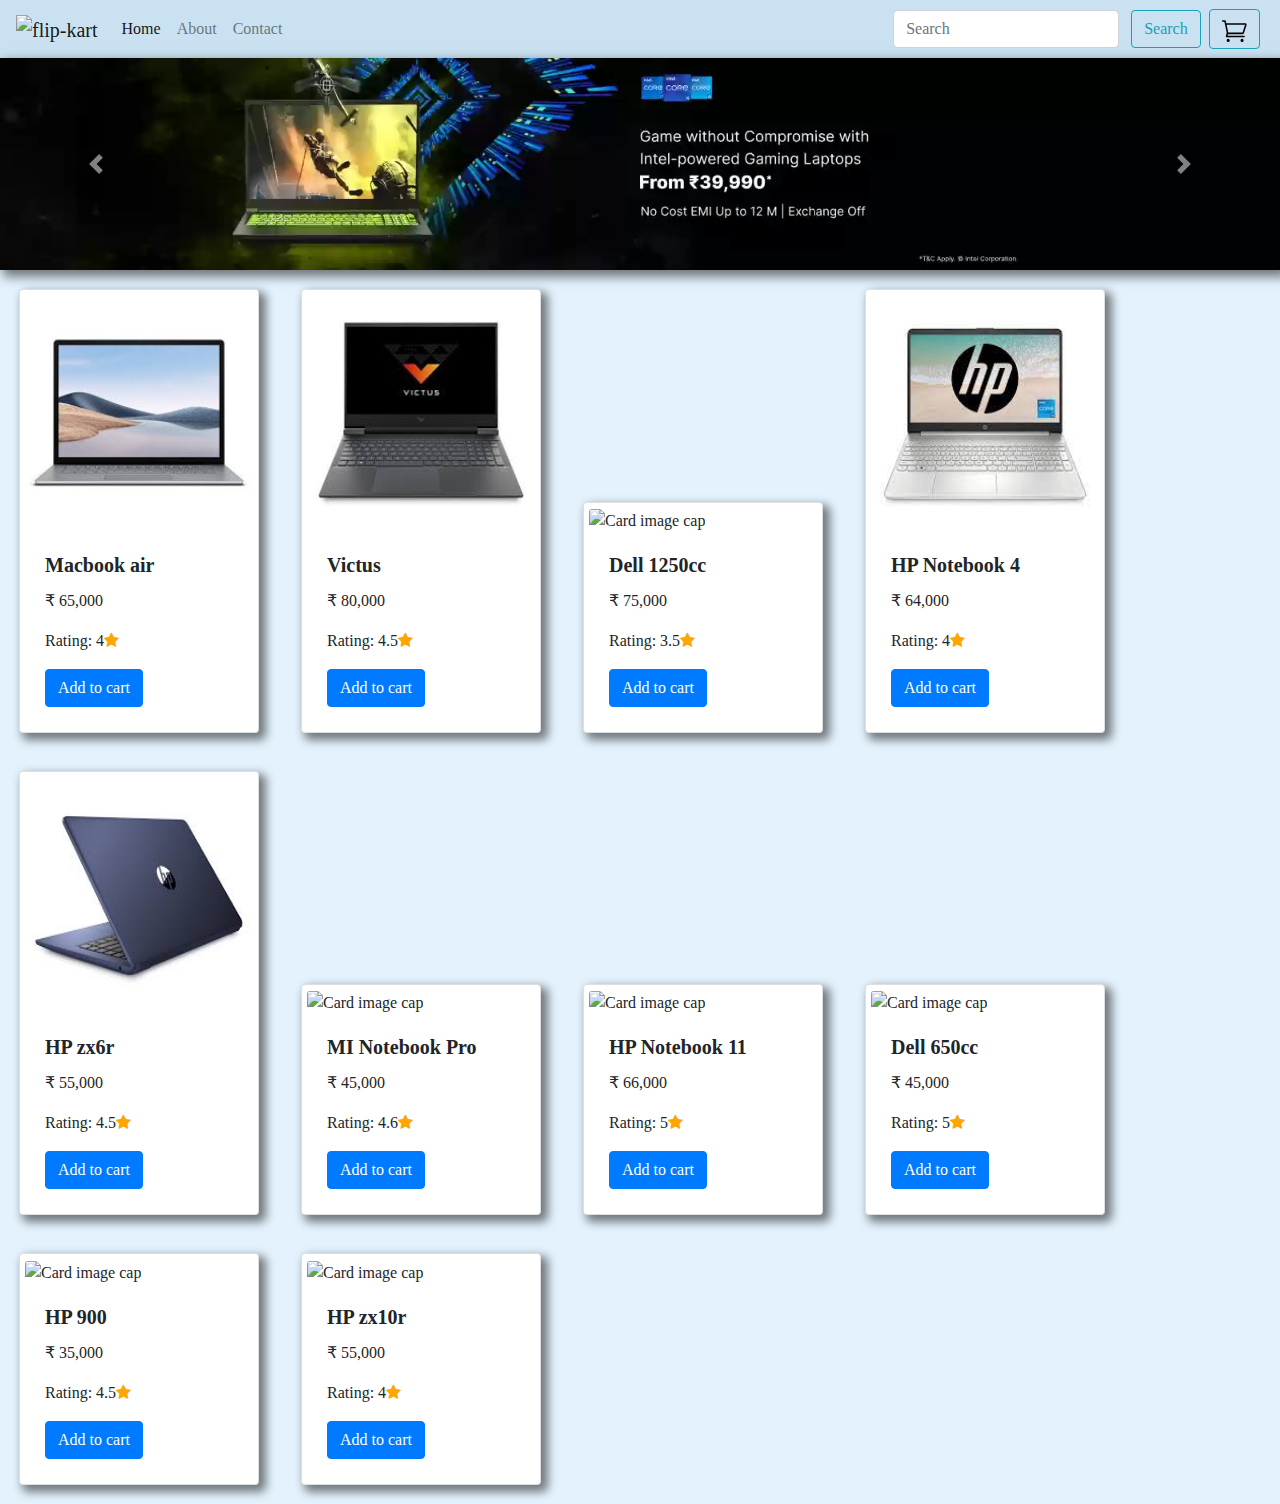
==== index.html @ 2c733925 "rating and price added" ====
<!doctype html>
<html lang="en">
  <head>
    <!-- Required meta tags -->
    <meta charset="utf-8">
    <meta name="viewport" content="width=device-width, initial-scale=1, shrink-to-fit=no">

    <!-- Bootstrap CSS -->
    <link rel="stylesheet" href="https://cdn.jsdelivr.net/npm/bootstrap@4.4.1/dist/css/bootstrap.min.css" integrity="sha384-Vkoo8x4CGsO3+Hhxv8T/Q5PaXtkKtu6ug5TOeNV6gBiFeWPGFN9MuhOf23Q9Ifjh" crossorigin="anonymous">

    <title>LaptopHarbor</title>
    <link rel="stylesheet" href="style.css">
    <link rel="stylesheet" href="https://cdnjs.cloudflare.com/ajax/libs/font-awesome/4.7.0/css/font-awesome.min.css">

  </head>
  <body>
    <nav class="navbar navbar-expand-lg navbar-light" style="background-color: #c9e1f1;">
        <a class="navbar-brand" href="#"><img src="images/Asset 2 (1).svg" alt="flip-kart"></a>
        <button class="navbar-toggler" type="button" data-toggle="collapse" data-target="#navbarSupportedContent" aria-controls="navbarSupportedContent" aria-expanded="false" aria-label="Toggle navigation">
          <span class="navbar-toggler-icon"></span>
        </button>
      
        <div class="collapse navbar-collapse" id="navbarSupportedContent">
          <ul class="navbar-nav mr-auto">
            <li class="nav-item active">
              <a class="nav-link" href="#">Home <span class="sr-only">(current)</span></a>
            </li>
            <li class="nav-item">
              <a class="nav-link" href="#">About</a>
            </li>
            <li class="nav-item">
                <a class="nav-link" href="#">Contact</a>
            </li>
          </ul>
          
        </div>
        <div class="form-inline my-2 my-lg-0">
          <input class="form-control mr-sm-2" type="search" placeholder="Search" aria-label="Search" id="inputbar">
          <button class="btn btn-outline-info my-2 mx-1 my-sm-0" type="submit" onclick="handleSearch()" id="search">Search</button>
          <button class="btn btn-outline-info my-2 mx-1 my-sm-0" id="cart" onclick="window.location.href = '';"><img src="images/cart.svg" alt="cart" height="25px"></button>
        </div> 
      </nav>

      
        <div id="carouselExampleControls" class="carousel slide" data-ride="carousel">
          <div class="carousel-inner">
            <div class="carousel-item active">
              <img class="d-block w-100" src="images/caro2.webp" alt="First slide">
            </div>
            <div class="carousel-item">
              <img class="d-block w-100" src="images/caro1.webp" alt="Second slide">
            </div>
            <div class="carousel-item">
              <img class="d-block w-100" src="images/caro3.webp" alt="Second slide">
            </div>
            <div class="carousel-item">
              <img class="d-block w-100" src="images/caro4.webp" alt="Second slide">
            </div>
          </div>
          <a class="carousel-control-prev" href="#carouselExampleControls" role="button" data-slide="prev">
            <span class="carousel-control-prev-icon" aria-hidden="true"></span>
            <span class="sr-only">Previous</span>
          </a>
          <a class="carousel-control-next" href="#carouselExampleControls" role="button" data-slide="next">
            <span class="carousel-control-next-icon" aria-hidden="true"></span>
            <span class="sr-only">Next</span>
          </a>
        </div>

        <!-- <div class="cart-modal-overlay">
          <div class="cart-modal">
            <i id="close-btn" class="fas fa-times">close</i>
              <h1 class="cart-is-empty">Cart is empty</h1>
            
              <div class="product-rows">
              </div>
              <div class="total">
                <h1 class="cart-total">TOTAL</h1>
                  <span class="total-price">$0</span>
                    <button class="purchase-btn">PURCHASE</button>
              </div>
            </div>
      </div> -->
      <div class="products">

        <!-- <div class="card" style="width: 15rem;">
          <img class="card-img-top" src="images/lap1.jpeg" alt="Card image cap">
          <div class="card-body">
            <h5 class="card-title">Card title</h5>
            <p class="card-text">Some quick example text to build on the card title.</p>
            <a href="#" class="btn btn-primary">Go somewhere</a>
          </div> -->
        </div>

      </div>

    <!-- Optional JavaScript -->
    <script src="script.js"></script>
    <!-- jQuery first, then Popper.js, then Bootstrap JS -->
    <script src="https://code.jquery.com/jquery-3.4.1.slim.min.js" integrity="sha384-J6qa4849blE2+poT4WnyKhv5vZF5SrPo0iEjwBvKU7imGFAV0wwj1yYfoRSJoZ+n" crossorigin="anonymous"></script>
    <script src="https://cdn.jsdelivr.net/npm/popper.js@1.16.0/dist/umd/popper.min.js" integrity="sha384-Q6E9RHvbIyZFJoft+2mJbHaEWldlvI9IOYy5n3zV9zzTtmI3UksdQRVvoxMfooAo" crossorigin="anonymous"></script>
    <script src="https://cdn.jsdelivr.net/npm/bootstrap@4.4.1/dist/js/bootstrap.min.js" integrity="sha384-wfSDF2E50Y2D1uUdj0O3uMBJnjuUD4Ih7YwaYd1iqfktj0Uod8GCExl3Og8ifwB6" crossorigin="anonymous"></script>
  </body>
</html>
---- style.css ----
@import url('https://fonts.googleapis.com/css2?family=Poppins:ital,wght@0,100;0,200;0,300;0,400;0,500;0,600;0,700;0,800;0,900;1,100;1,200;1,300;1,400;1,500;1,600;1,700;1,800;1,900&display=swap');
@import url('https://fonts.googleapis.com/css2?family=Playfair+Display:ital,wght@0,400..900;1,400..900&family=Poppins:ital,wght@0,100;0,200;0,300;0,400;0,500;0,600;0,700;0,800;0,900;1,100;1,200;1,300;1,400;1,500;1,600;1,700;1,800;1,900&display=swap');
.products{
    padding: auto;
    background-color: #e3f2fd;
}
.card{
    padding: 5px;
    margin: 19px;
    display: inline-block;
    box-shadow: 5px 5px 10px 2px rgba(0,0,0,.5);
}

/* #e3f2fd */
body{
   font-family: Playfair;
}

#carouselExampleControls{
    box-shadow: 5px 5px 10px 2px rgba(0,0,0,.5);
}

.checked {
    color: orange;
  }
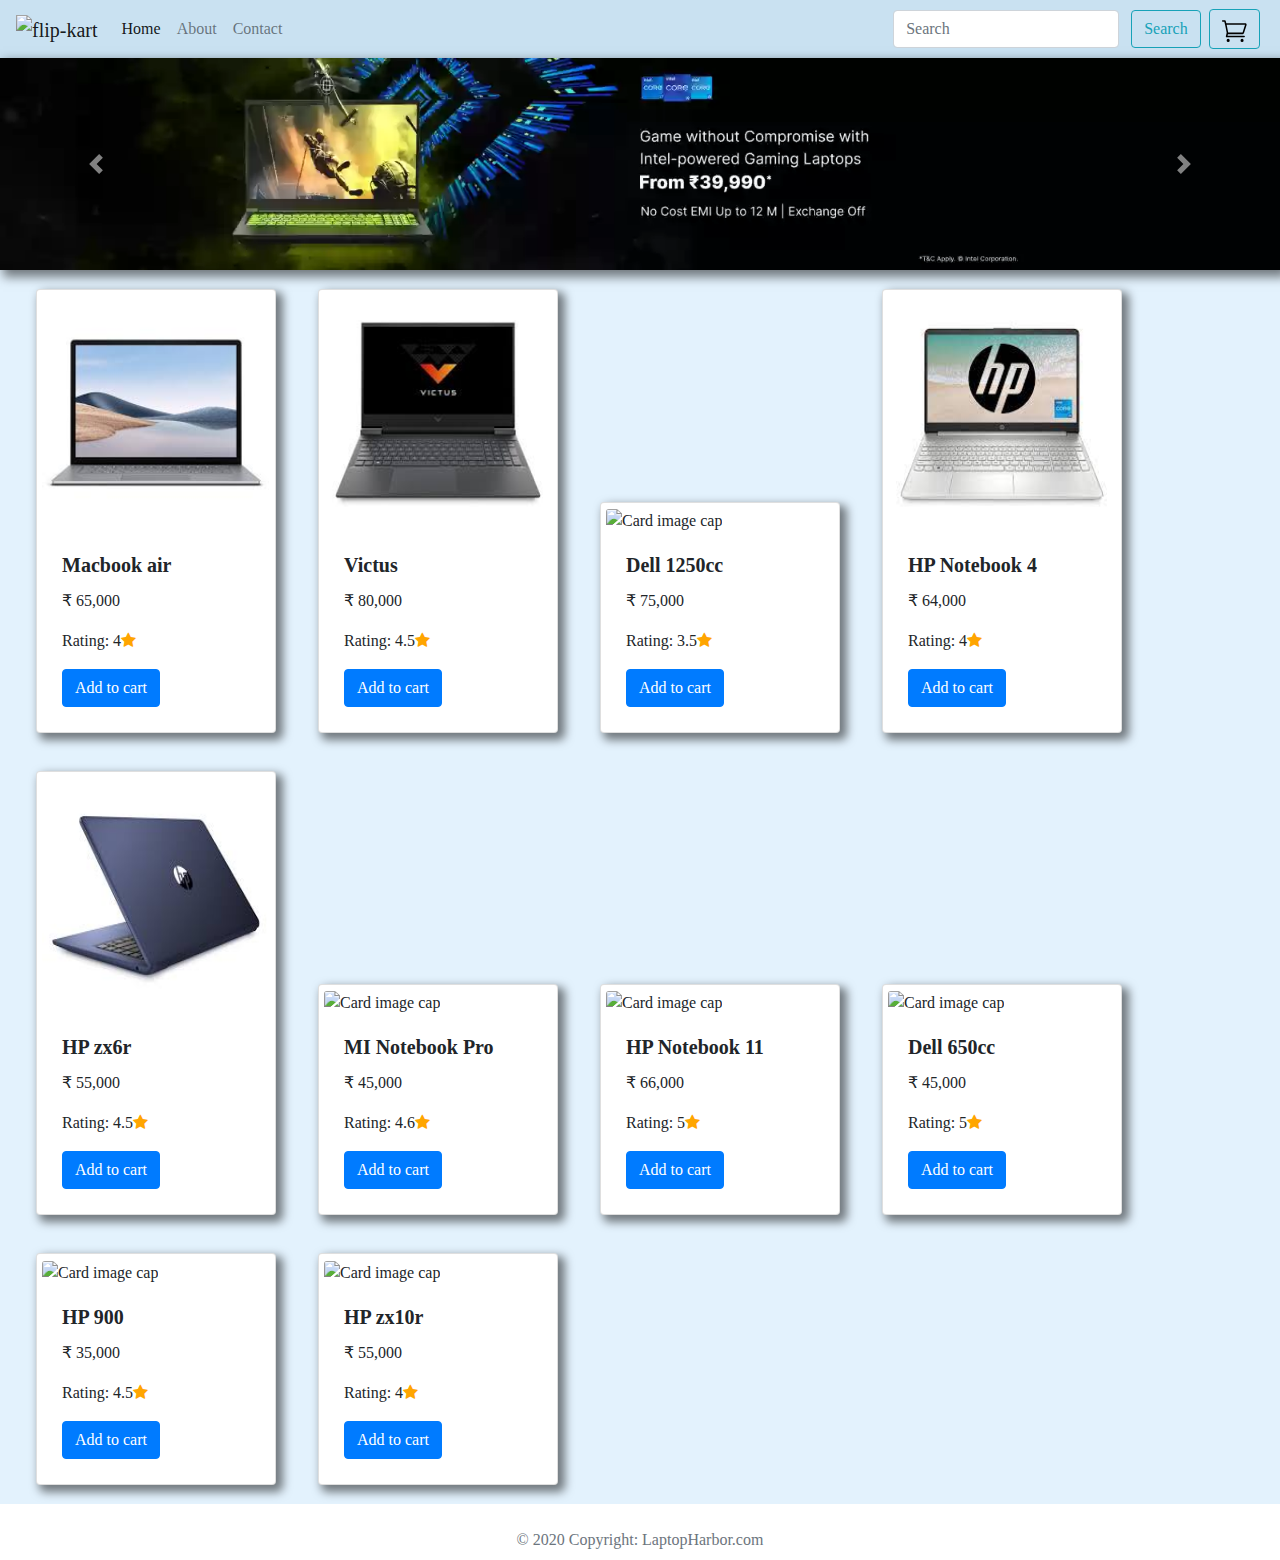
==== commit d9ab736d: "UI completed" ====
--- a/index.html
+++ b/index.html
@@ -6,9 +6,8 @@
     <meta name="viewport" content="width=device-width, initial-scale=1, shrink-to-fit=no">
 
     <!-- Bootstrap CSS -->
+    <title>LaptopHarbor</title>
     <link rel="stylesheet" href="https://cdn.jsdelivr.net/npm/bootstrap@4.4.1/dist/css/bootstrap.min.css" integrity="sha384-Vkoo8x4CGsO3+Hhxv8T/Q5PaXtkKtu6ug5TOeNV6gBiFeWPGFN9MuhOf23Q9Ifjh" crossorigin="anonymous">
-
-    <title>LaptopHarbor</title>
     <link rel="stylesheet" href="style.css">
     <link rel="stylesheet" href="https://cdnjs.cloudflare.com/ajax/libs/font-awesome/4.7.0/css/font-awesome.min.css">
 
@@ -37,7 +36,7 @@
         <div class="form-inline my-2 my-lg-0">
           <input class="form-control mr-sm-2" type="search" placeholder="Search" aria-label="Search" id="inputbar">
           <button class="btn btn-outline-info my-2 mx-1 my-sm-0" type="submit" onclick="handleSearch()" id="search">Search</button>
-          <button class="btn btn-outline-info my-2 mx-1 my-sm-0" id="cart" onclick="window.location.href = '';"><img src="images/cart.svg" alt="cart" height="25px"></button>
+          <button class="btn btn-outline-info my-2 mx-1 my-sm-0" id="cart" onclick="window.location.href = 'cart.html';"><img src="images/cart.svg" alt="cart" height="25px"></button>
         </div> 
       </nav>
 
@@ -95,10 +94,17 @@
       </div>
 
     <!-- Optional JavaScript -->
-    <script src="script.js"></script>
+   
     <!-- jQuery first, then Popper.js, then Bootstrap JS -->
+    <footer class="my-2 pt-3 text-muted text-center text-small">
+      <p class="mb-1">© 2020 Copyright: LaptopHarbor.com</p>
+  </footer>
+
     <script src="https://code.jquery.com/jquery-3.4.1.slim.min.js" integrity="sha384-J6qa4849blE2+poT4WnyKhv5vZF5SrPo0iEjwBvKU7imGFAV0wwj1yYfoRSJoZ+n" crossorigin="anonymous"></script>
     <script src="https://cdn.jsdelivr.net/npm/popper.js@1.16.0/dist/umd/popper.min.js" integrity="sha384-Q6E9RHvbIyZFJoft+2mJbHaEWldlvI9IOYy5n3zV9zzTtmI3UksdQRVvoxMfooAo" crossorigin="anonymous"></script>
     <script src="https://cdn.jsdelivr.net/npm/bootstrap@4.4.1/dist/js/bootstrap.min.js" integrity="sha384-wfSDF2E50Y2D1uUdj0O3uMBJnjuUD4Ih7YwaYd1iqfktj0Uod8GCExl3Og8ifwB6" crossorigin="anonymous"></script>
+    <script src="script.js"></script>
+    <script src="cart.js"></script>
   </body>
+
 </html>--- a/style.css
+++ b/style.css
@@ -1,8 +1,9 @@
 @import url('https://fonts.googleapis.com/css2?family=Poppins:ital,wght@0,100;0,200;0,300;0,400;0,500;0,600;0,700;0,800;0,900;1,100;1,200;1,300;1,400;1,500;1,600;1,700;1,800;1,900&display=swap');
 @import url('https://fonts.googleapis.com/css2?family=Playfair+Display:ital,wght@0,400..900;1,400..900&family=Poppins:ital,wght@0,100;0,200;0,300;0,400;0,500;0,600;0,700;0,800;0,900;1,100;1,200;1,300;1,400;1,500;1,600;1,700;1,800;1,900&display=swap');
 .products{
-    padding: auto;
+    /* padding: auto; */
     background-color: #e3f2fd;
+    padding-left: 17px;
 }
 .card{
     padding: 5px;
@@ -22,4 +23,8 @@
 
 .checked {
     color: orange;
-  }+  }
+
+.container{
+    padding-top: 30px;
+}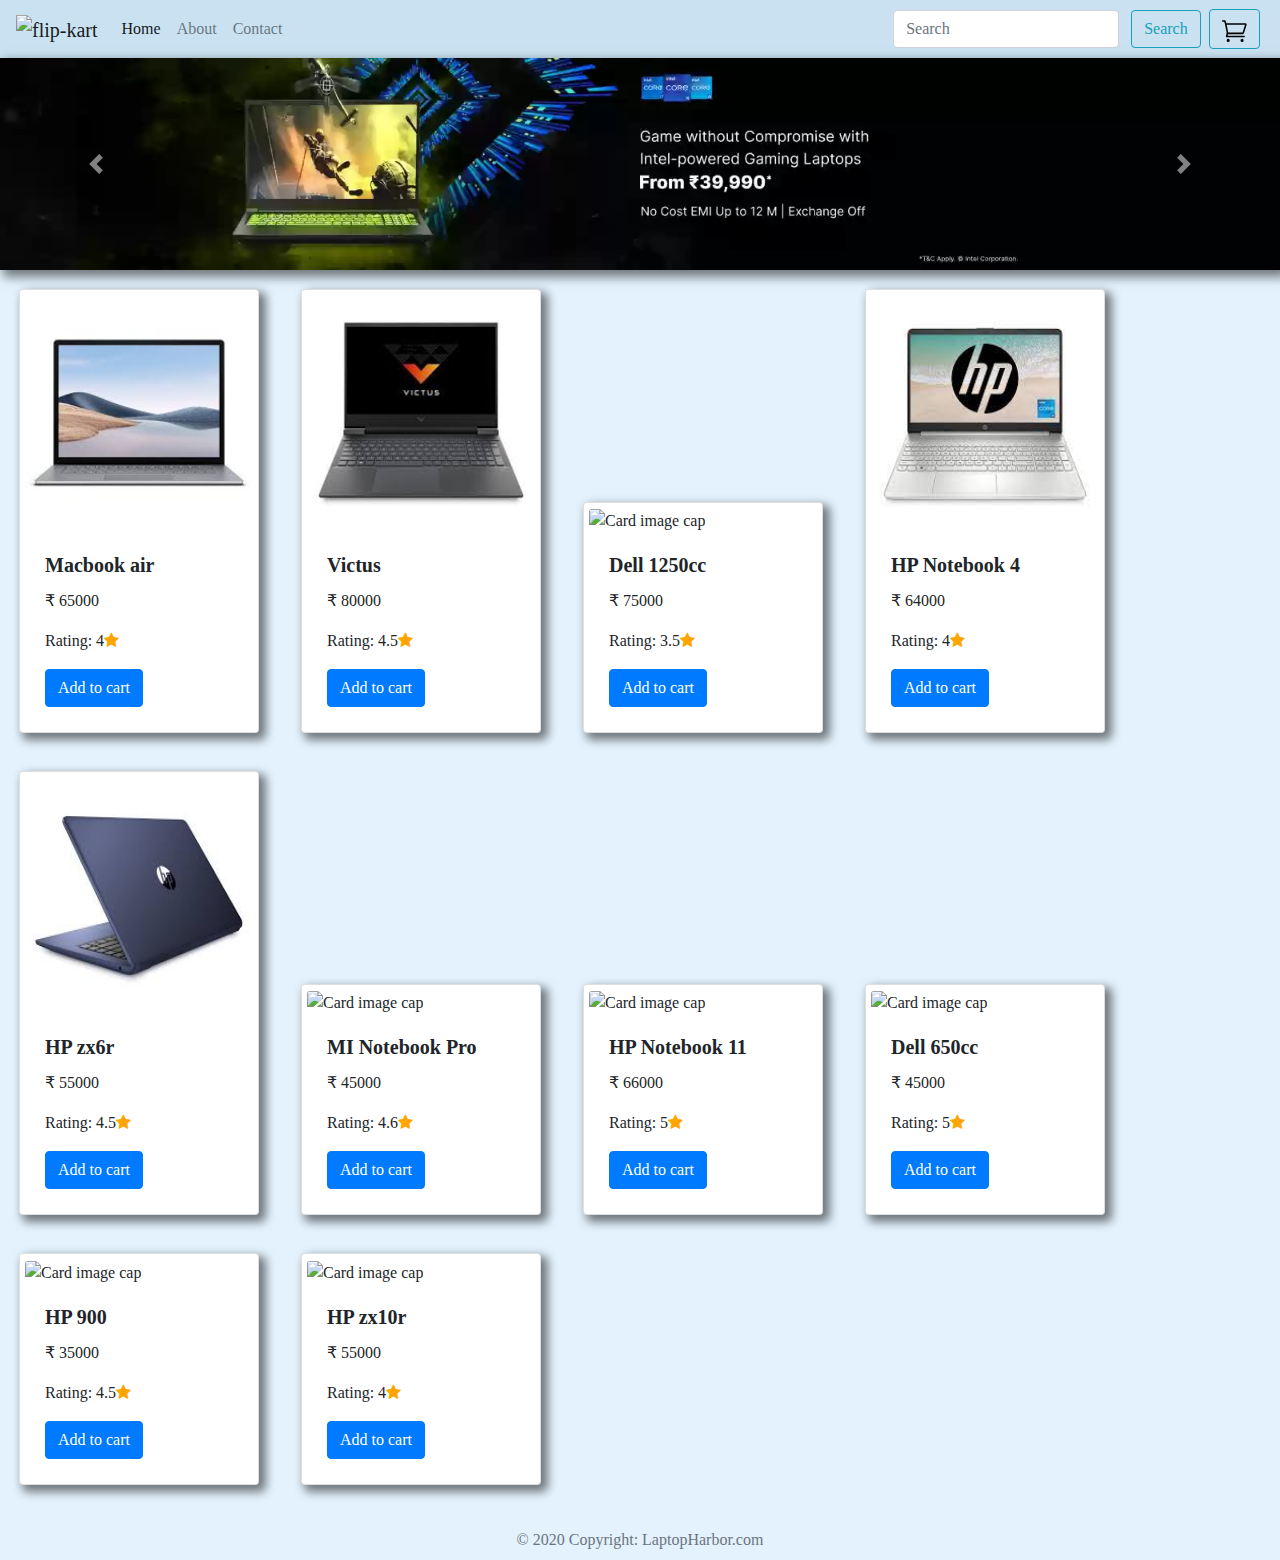
==== commit 319c6daf: "completed cart functions" ====
--- a/index.html
+++ b/index.html
@@ -89,7 +89,7 @@
             <p class="card-text">Some quick example text to build on the card title.</p>
             <a href="#" class="btn btn-primary">Go somewhere</a>
           </div> -->
-        </div>
+        <!-- </div> -->
 
       </div>
 
--- a/style.css
+++ b/style.css
@@ -2,8 +2,12 @@
 @import url('https://fonts.googleapis.com/css2?family=Playfair+Display:ital,wght@0,400..900;1,400..900&family=Poppins:ital,wght@0,100;0,200;0,300;0,400;0,500;0,600;0,700;0,800;0,900;1,100;1,200;1,300;1,400;1,500;1,600;1,700;1,800;1,900&display=swap');
 .products{
     /* padding: auto; */
-    background-color: #e3f2fd;
-    padding-left: 17px;
+   display: ruby;
+    /* padding-left: 17px; */
+    /* padding: auto; */
+    /* display: flex;
+    justify-content: center; */
+    
 }
 .card{
     padding: 5px;
@@ -27,4 +31,8 @@
 
 .container{
     padding-top: 30px;
+}
+
+body{
+    background-color: #e3f2fd;
 }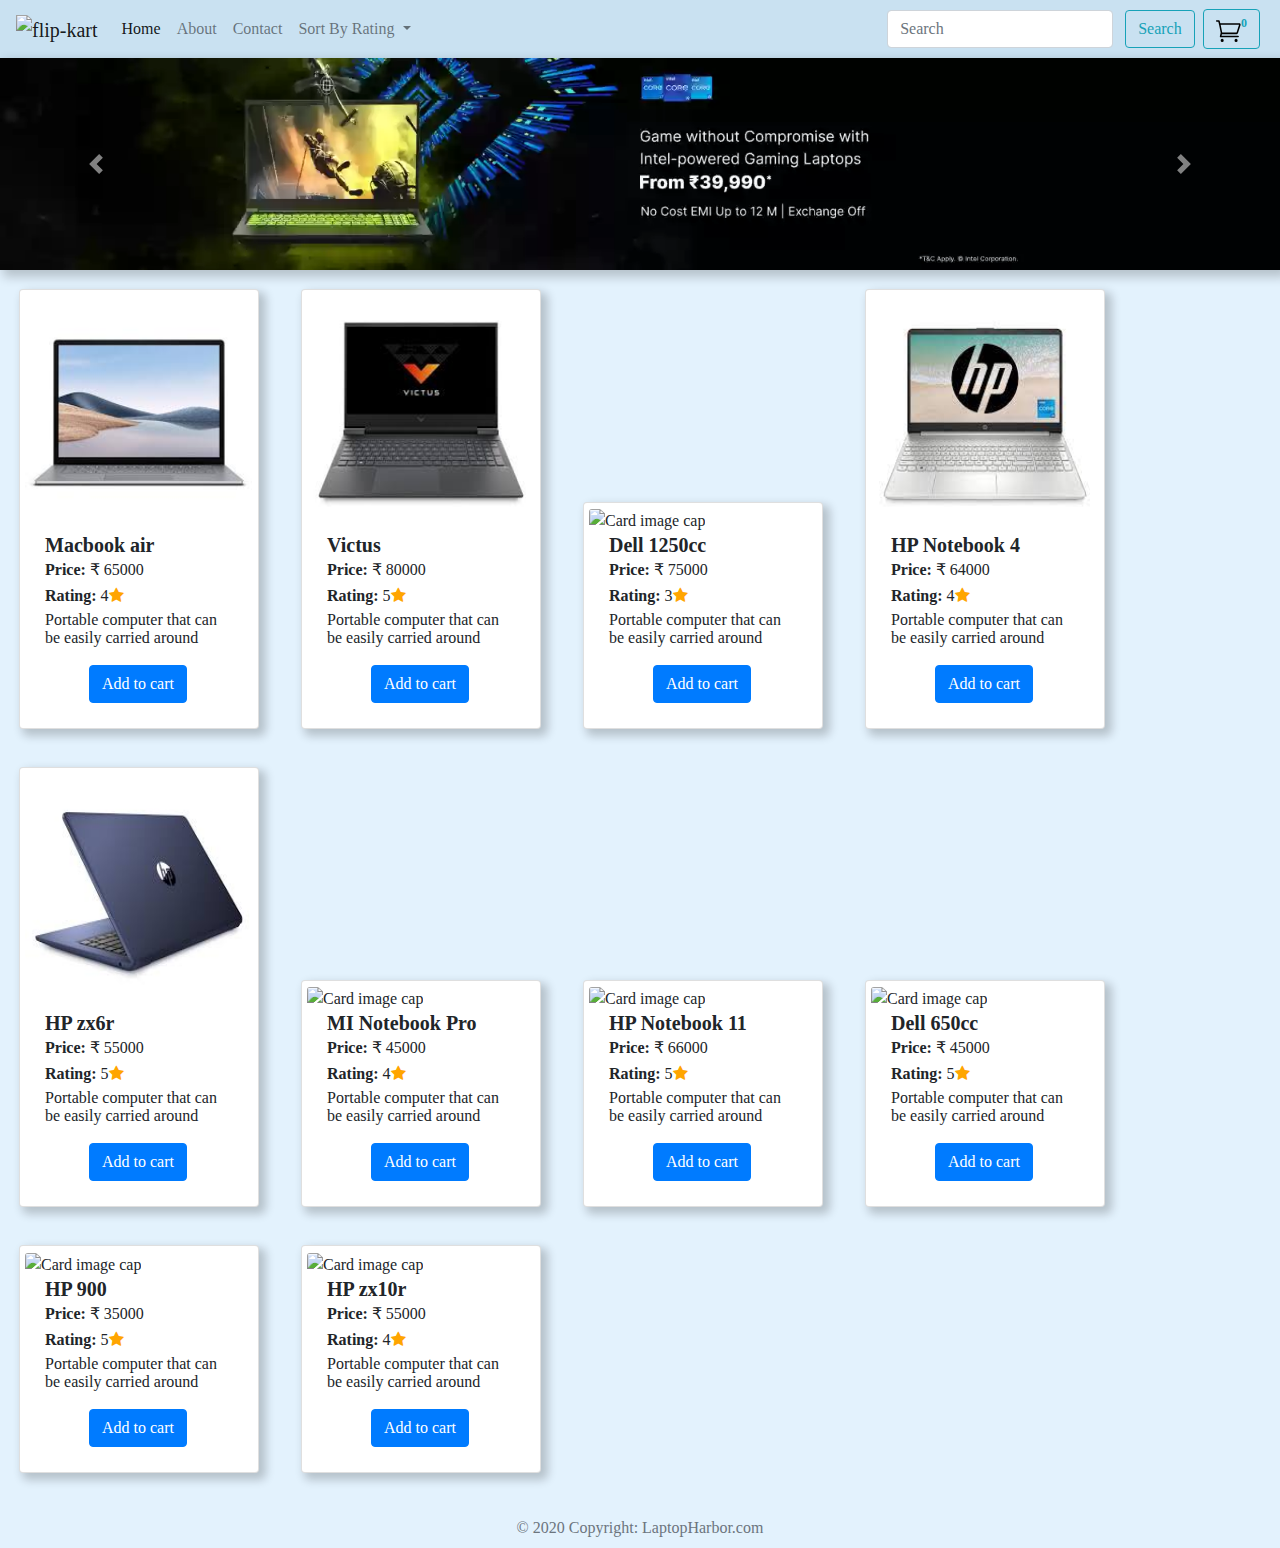
==== commit 075d0276: "completed changes" ====
--- a/index.html
+++ b/index.html
@@ -22,7 +22,7 @@
         <div class="collapse navbar-collapse" id="navbarSupportedContent">
           <ul class="navbar-nav mr-auto">
             <li class="nav-item active">
-              <a class="nav-link" href="#">Home <span class="sr-only">(current)</span></a>
+              <a class="nav-link" href="index.html">Home <span class="sr-only">(current)</span></a>
             </li>
             <li class="nav-item">
               <a class="nav-link" href="#">About</a>
@@ -30,13 +30,27 @@
             <li class="nav-item">
                 <a class="nav-link" href="#">Contact</a>
             </li>
+            <li class="nav-item dropdown">
+              <a class="nav-link dropdown-toggle" href="#" id="navbarDropdown" role="button" data-toggle="dropdown" aria-haspopup="true" aria-expanded="false">
+                Sort By Rating
+              </a>
+              <div class="dropdown-menu" aria-labelledby="navbarDropdown">
+                <a class="dropdown-item" href="#" onclick="sorting(5)">5</a>
+                <a class="dropdown-item" href="#" onclick="sorting(4)">4</a>
+                <a class="dropdown-item" href="#" onclick="sorting(3)">3</a>
+                <a class="dropdown-item" href="#" onclick="sorting(2)">2</a>
+                <a class="dropdown-item" href="#" onclick="sorting(1)">1</a>
+              </div>
+            </li>
+
           </ul>
+
           
         </div>
         <div class="form-inline my-2 my-lg-0">
           <input class="form-control mr-sm-2" type="search" placeholder="Search" aria-label="Search" id="inputbar">
           <button class="btn btn-outline-info my-2 mx-1 my-sm-0" type="submit" onclick="handleSearch()" id="search">Search</button>
-          <button class="btn btn-outline-info my-2 mx-1 my-sm-0" id="cart" onclick="window.location.href = 'cart.html';"><img src="images/cart.svg" alt="cart" height="25px"></button>
+          <button class="btn btn-outline-info my-2 mx-1 my-sm-0" id="cart" onclick="window.location.href = 'cart.html';"><img src="images/cart.svg" alt="cart" height="25px"><sup id="cart-count" style="font-weight: bolder;"></sup></button>
         </div> 
       </nav>
 
--- a/style.css
+++ b/style.css
@@ -13,7 +13,7 @@
     padding: 5px;
     margin: 19px;
     display: inline-block;
-    box-shadow: 5px 5px 10px 2px rgba(0,0,0,.5);
+    box-shadow: 5px 5px 10px 2px rgba(0,0,0,.2);
 }
 
 /* #e3f2fd */
@@ -22,7 +22,7 @@
 }
 
 #carouselExampleControls{
-    box-shadow: 5px 5px 10px 2px rgba(0,0,0,.5);
+    box-shadow: 5px 5px 10px 2px rgba(0,0,0,.2);
 }
 
 .checked {
@@ -35,4 +35,17 @@
 
 body{
     background-color: #e3f2fd;
-}+}
+
+.card-body{
+    line-height: 2px;
+}
+/* 
+footer{
+
+        position: fixed;
+        padding: 10px 10px 0px 10px;
+        bottom: 0;
+        width: 100%;
+        height: 50px;
+} */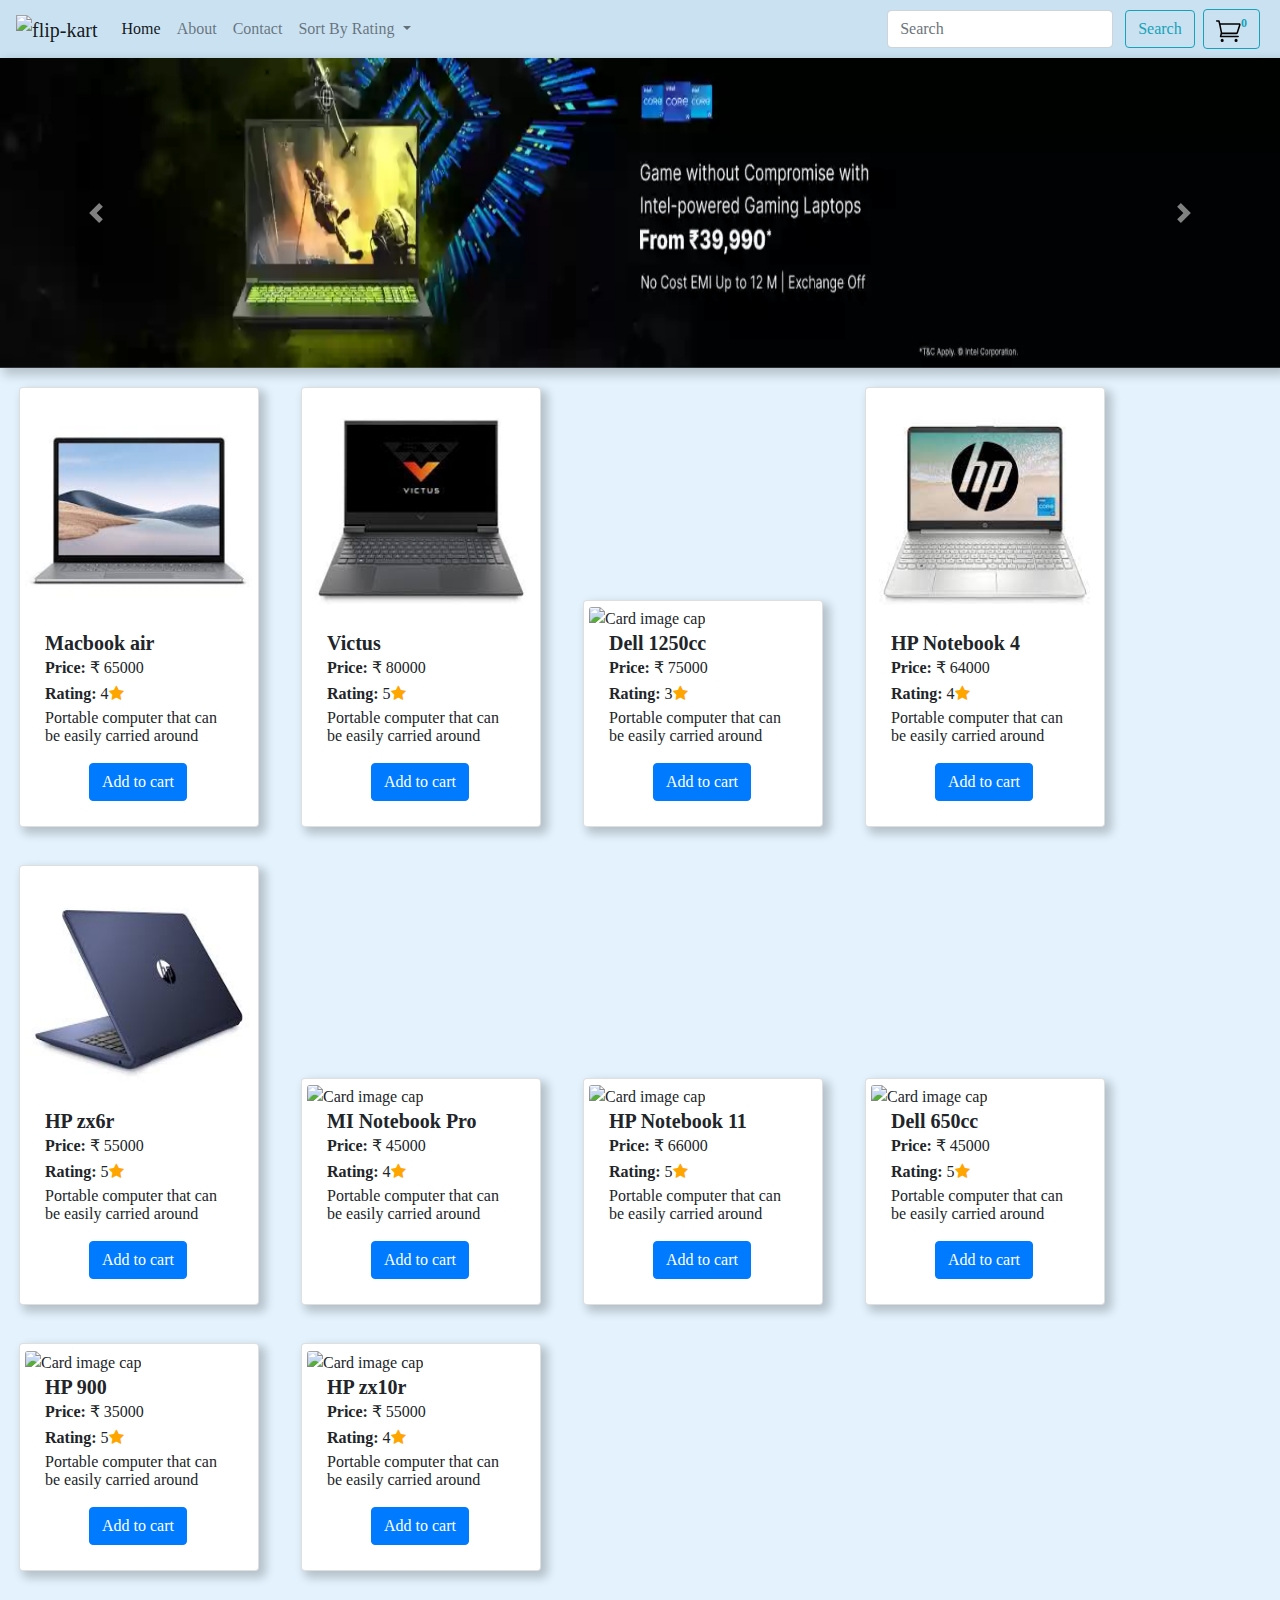
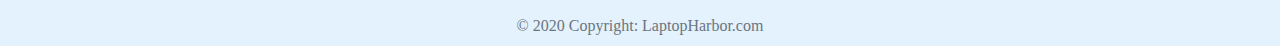
==== commit 4f87a679: "made changes" ====
--- a/index.html
+++ b/index.html
@@ -14,10 +14,8 @@
   </head>
   <body>
     <nav class="navbar navbar-expand-lg navbar-light" style="background-color: #c9e1f1;">
-        <a class="navbar-brand" href="#"><img src="images/Asset 2 (1).svg" alt="flip-kart"></a>
-        <button class="navbar-toggler" type="button" data-toggle="collapse" data-target="#navbarSupportedContent" aria-controls="navbarSupportedContent" aria-expanded="false" aria-label="Toggle navigation">
-          <span class="navbar-toggler-icon"></span>
-        </button>
+        <a class="navbar-brand" href="index.html"><img src="images/Asset 2 (1).svg" alt="flip-kart"></a>
+        
       
         <div class="collapse navbar-collapse" id="navbarSupportedContent">
           <ul class="navbar-nav mr-auto">
@@ -36,22 +34,23 @@
               </a>
               <div class="dropdown-menu" aria-labelledby="navbarDropdown">
                 <a class="dropdown-item" href="#" onclick="sorting(5)">5</a>
-                <a class="dropdown-item" href="#" onclick="sorting(4)">4</a>
-                <a class="dropdown-item" href="#" onclick="sorting(3)">3</a>
-                <a class="dropdown-item" href="#" onclick="sorting(2)">2</a>
-                <a class="dropdown-item" href="#" onclick="sorting(1)">1</a>
+                <a class="dropdown-item" href="#" onclick="sorting(4)"> 4 & Up</a>
+                <a class="dropdown-item" href="#" onclick="sorting(3)"> 3 & Up</a>
+                <a class="dropdown-item" href="#" onclick="sorting(2)"> 2 & Up</a>
+                <a class="dropdown-item" href="#" onclick="sorting(1)"> 1 & Up</a>
               </div>
             </li>
 
           </ul>
-
-          
-        </div>
-        <div class="form-inline my-2 my-lg-0">
-          <input class="form-control mr-sm-2" type="search" placeholder="Search" aria-label="Search" id="inputbar">
-          <button class="btn btn-outline-info my-2 mx-1 my-sm-0" type="submit" onclick="handleSearch()" id="search">Search</button>
-          <button class="btn btn-outline-info my-2 mx-1 my-sm-0" id="cart" onclick="window.location.href = 'cart.html';"><img src="images/cart.svg" alt="cart" height="25px"><sup id="cart-count" style="font-weight: bolder;"></sup></button>
-        </div> 
+      </div>
+      <div class="form-inline my-2 my-lg-0">
+        <input class="form-control mr-sm-2" type="search" placeholder="Search" aria-label="Search" id="inputbar">
+        <button class="btn btn-outline-info my-2 mx-1 my-sm-0" type="submit" onclick="handleSearch()" id="search">Search</button>
+        <button class="btn btn-outline-info my-2 mx-1 my-sm-0" id="cart" onclick="window.location.href = 'newcart.html';"><img src="images/cart.svg" alt="cart" height="25px"><sup id="cart-count" style="font-weight: bolder;"></sup></button>
+        <button class="navbar-toggler" type="button" data-toggle="collapse" data-target="#navbarSupportedContent" aria-controls="navbarSupportedContent" aria-expanded="false" aria-label="Toggle navigation">
+          <span class="navbar-toggler-icon"></span>
+        </button>
+      </div> 
       </nav>
 
       
@@ -80,30 +79,10 @@
           </a>
         </div>
 
-        <!-- <div class="cart-modal-overlay">
-          <div class="cart-modal">
-            <i id="close-btn" class="fas fa-times">close</i>
-              <h1 class="cart-is-empty">Cart is empty</h1>
-            
-              <div class="product-rows">
-              </div>
-              <div class="total">
-                <h1 class="cart-total">TOTAL</h1>
-                  <span class="total-price">$0</span>
-                    <button class="purchase-btn">PURCHASE</button>
-              </div>
-            </div>
-      </div> -->
+       
       <div class="products">
 
-        <!-- <div class="card" style="width: 15rem;">
-          <img class="card-img-top" src="images/lap1.jpeg" alt="Card image cap">
-          <div class="card-body">
-            <h5 class="card-title">Card title</h5>
-            <p class="card-text">Some quick example text to build on the card title.</p>
-            <a href="#" class="btn btn-primary">Go somewhere</a>
-          </div> -->
-        <!-- </div> -->
+       
 
       </div>
 
--- a/style.css
+++ b/style.css
@@ -1,12 +1,7 @@
 @import url('https://fonts.googleapis.com/css2?family=Poppins:ital,wght@0,100;0,200;0,300;0,400;0,500;0,600;0,700;0,800;0,900;1,100;1,200;1,300;1,400;1,500;1,600;1,700;1,800;1,900&display=swap');
 @import url('https://fonts.googleapis.com/css2?family=Playfair+Display:ital,wght@0,400..900;1,400..900&family=Poppins:ital,wght@0,100;0,200;0,300;0,400;0,500;0,600;0,700;0,800;0,900;1,100;1,200;1,300;1,400;1,500;1,600;1,700;1,800;1,900&display=swap');
 .products{
-    /* padding: auto; */
    display: ruby;
-    /* padding-left: 17px; */
-    /* padding: auto; */
-    /* display: flex;
-    justify-content: center; */
     
 }
 .card{
@@ -40,12 +35,8 @@
 .card-body{
     line-height: 2px;
 }
-/* 
-footer{
 
-        position: fixed;
-        padding: 10px 10px 0px 10px;
-        bottom: 0;
-        width: 100%;
-        height: 50px;
-} */+.d-block.w-100{
+    /* object-fit: cover; */
+    height: 310px;
+}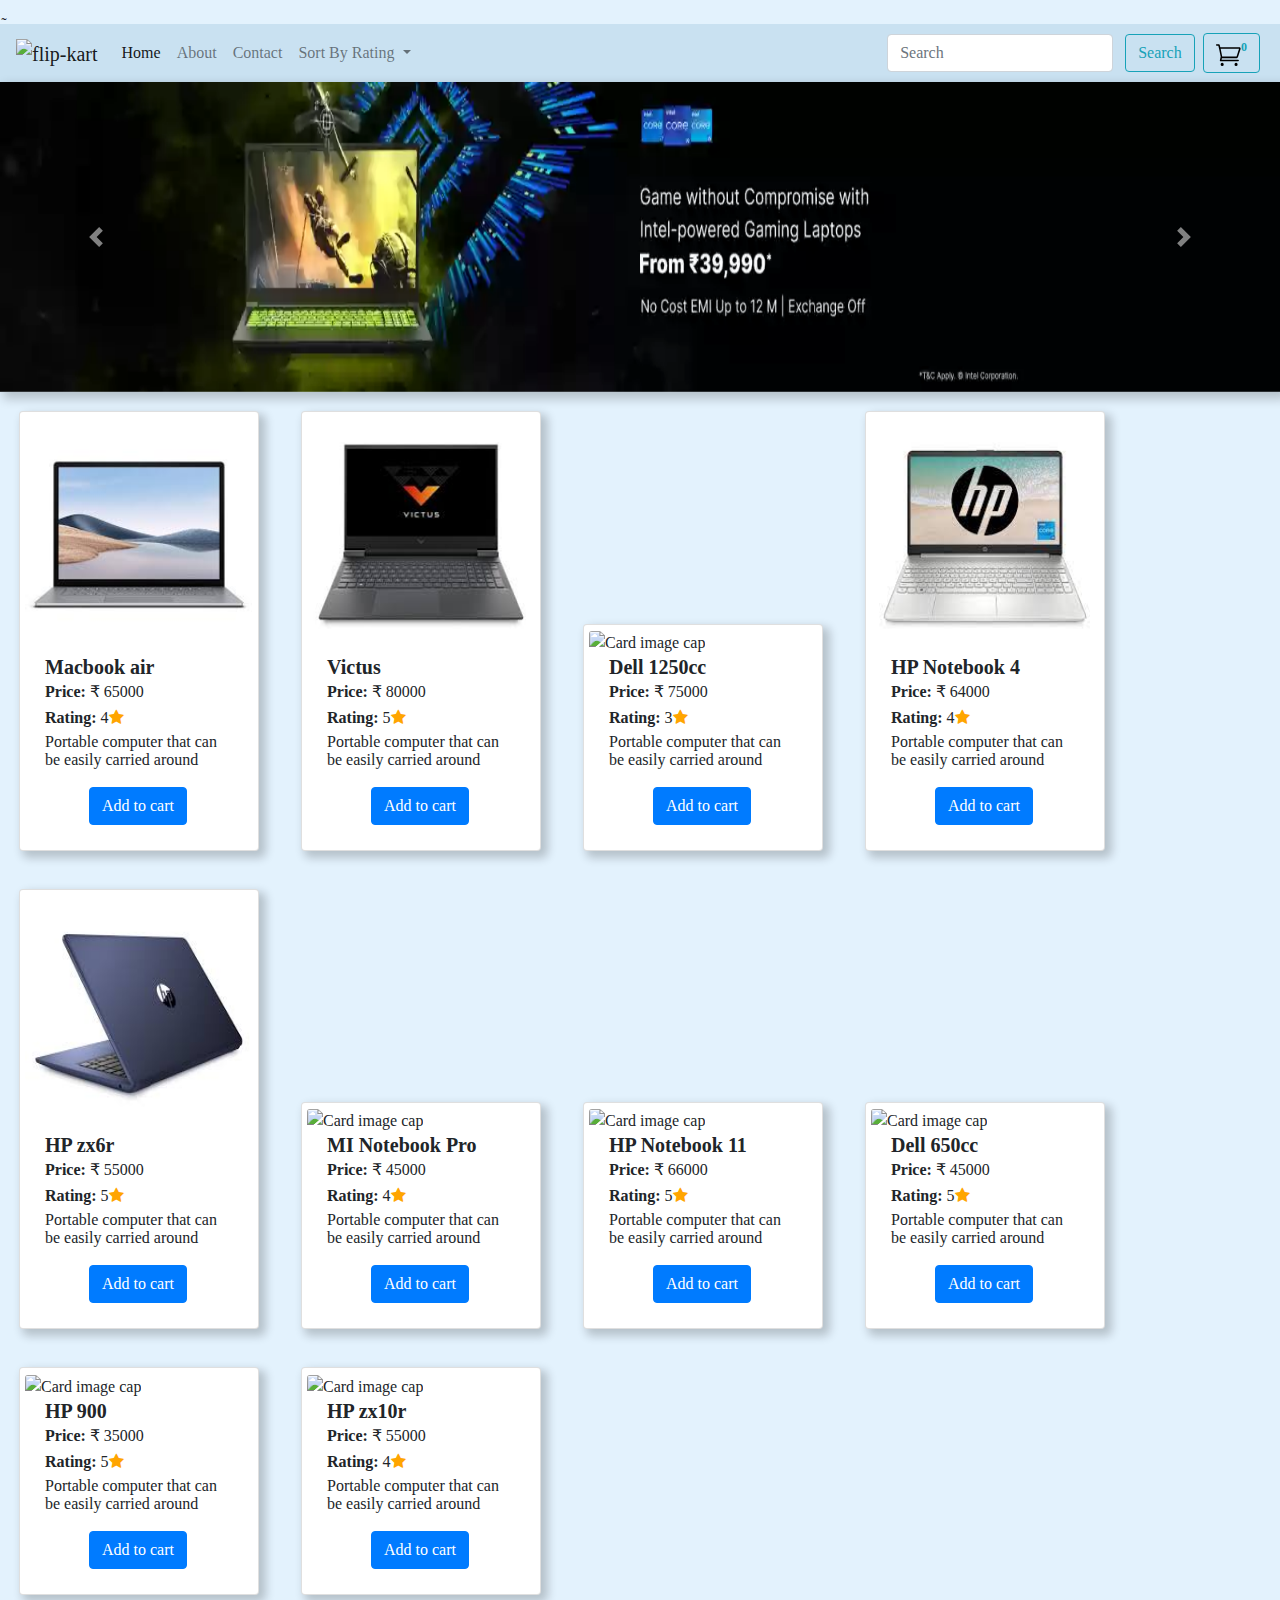
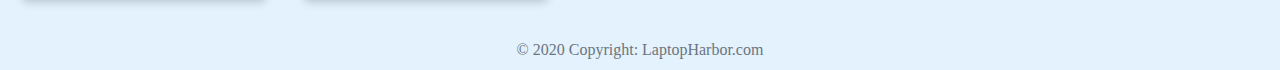
==== commit 181c568e: "Completed UI of Login Page" ====
--- a/index.html
+++ b/index.html
@@ -11,7 +11,7 @@
     <link rel="stylesheet" href="style.css">
     <link rel="stylesheet" href="https://cdnjs.cloudflare.com/ajax/libs/font-awesome/4.7.0/css/font-awesome.min.css">
 
-  </head>
+  </head> ̰
   <body>
     <nav class="navbar navbar-expand-lg navbar-light" style="background-color: #c9e1f1;">
         <a class="navbar-brand" href="index.html"><img src="images/Asset 2 (1).svg" alt="flip-kart"></a>
@@ -97,7 +97,7 @@
     <script src="https://cdn.jsdelivr.net/npm/popper.js@1.16.0/dist/umd/popper.min.js" integrity="sha384-Q6E9RHvbIyZFJoft+2mJbHaEWldlvI9IOYy5n3zV9zzTtmI3UksdQRVvoxMfooAo" crossorigin="anonymous"></script>
     <script src="https://cdn.jsdelivr.net/npm/bootstrap@4.4.1/dist/js/bootstrap.min.js" integrity="sha384-wfSDF2E50Y2D1uUdj0O3uMBJnjuUD4Ih7YwaYd1iqfktj0Uod8GCExl3Og8ifwB6" crossorigin="anonymous"></script>
     <script src="script.js"></script>
-    <script src="cart.js"></script>
+    <script src="newcart.js"></script>
   </body>
 
 </html>--- a/style.css
+++ b/style.css
@@ -1,42 +1,41 @@
-@import url('https://fonts.googleapis.com/css2?family=Poppins:ital,wght@0,100;0,200;0,300;0,400;0,500;0,600;0,700;0,800;0,900;1,100;1,200;1,300;1,400;1,500;1,600;1,700;1,800;1,900&display=swap');
-@import url('https://fonts.googleapis.com/css2?family=Playfair+Display:ital,wght@0,400..900;1,400..900&family=Poppins:ital,wght@0,100;0,200;0,300;0,400;0,500;0,600;0,700;0,800;0,900;1,100;1,200;1,300;1,400;1,500;1,600;1,700;1,800;1,900&display=swap');
-.products{
-   display: ruby;
-    
+@import url("https://fonts.googleapis.com/css2?family=Poppins:ital,wght@0,100;0,200;0,300;0,400;0,500;0,600;0,700;0,800;0,900;1,100;1,200;1,300;1,400;1,500;1,600;1,700;1,800;1,900&display=swap");
+@import url("https://fonts.googleapis.com/css2?family=Playfair+Display:ital,wght@0,400..900;1,400..900&family=Poppins:ital,wght@0,100;0,200;0,300;0,400;0,500;0,600;0,700;0,800;0,900;1,100;1,200;1,300;1,400;1,500;1,600;1,700;1,800;1,900&display=swap");
+.products {
+  display: ruby;
 }
-.card{
-    padding: 5px;
-    margin: 19px;
-    display: inline-block;
-    box-shadow: 5px 5px 10px 2px rgba(0,0,0,.2);
+.card {
+  padding: 5px;
+  margin: 19px;
+  display: inline-block;
+  box-shadow: 5px 5px 10px 2px rgba(0, 0, 0, 0.2);
 }
 
 /* #e3f2fd */
-body{
-   font-family: Playfair;
+body {
+  font-family: Playfair;
 }
 
-#carouselExampleControls{
-    box-shadow: 5px 5px 10px 2px rgba(0,0,0,.2);
+#carouselExampleControls {
+  box-shadow: 5px 5px 10px 2px rgba(0, 0, 0, 0.2);
 }
 
 .checked {
-    color: orange;
-  }
-
-.container{
-    padding-top: 30px;
+  color: orange;
 }
 
-body{
-    background-color: #e3f2fd;
+.container {
+  padding-top: 30px;
 }
 
-.card-body{
-    line-height: 2px;
+body {
+  background-color: #e3f2fd;
 }
 
-.d-block.w-100{
-    /* object-fit: cover; */
-    height: 310px;
-}+.card-body {
+  line-height: 2px;
+}
+
+.d-block.w-100 {
+  /* object-fit: cover; */
+  height: 310px;
+}
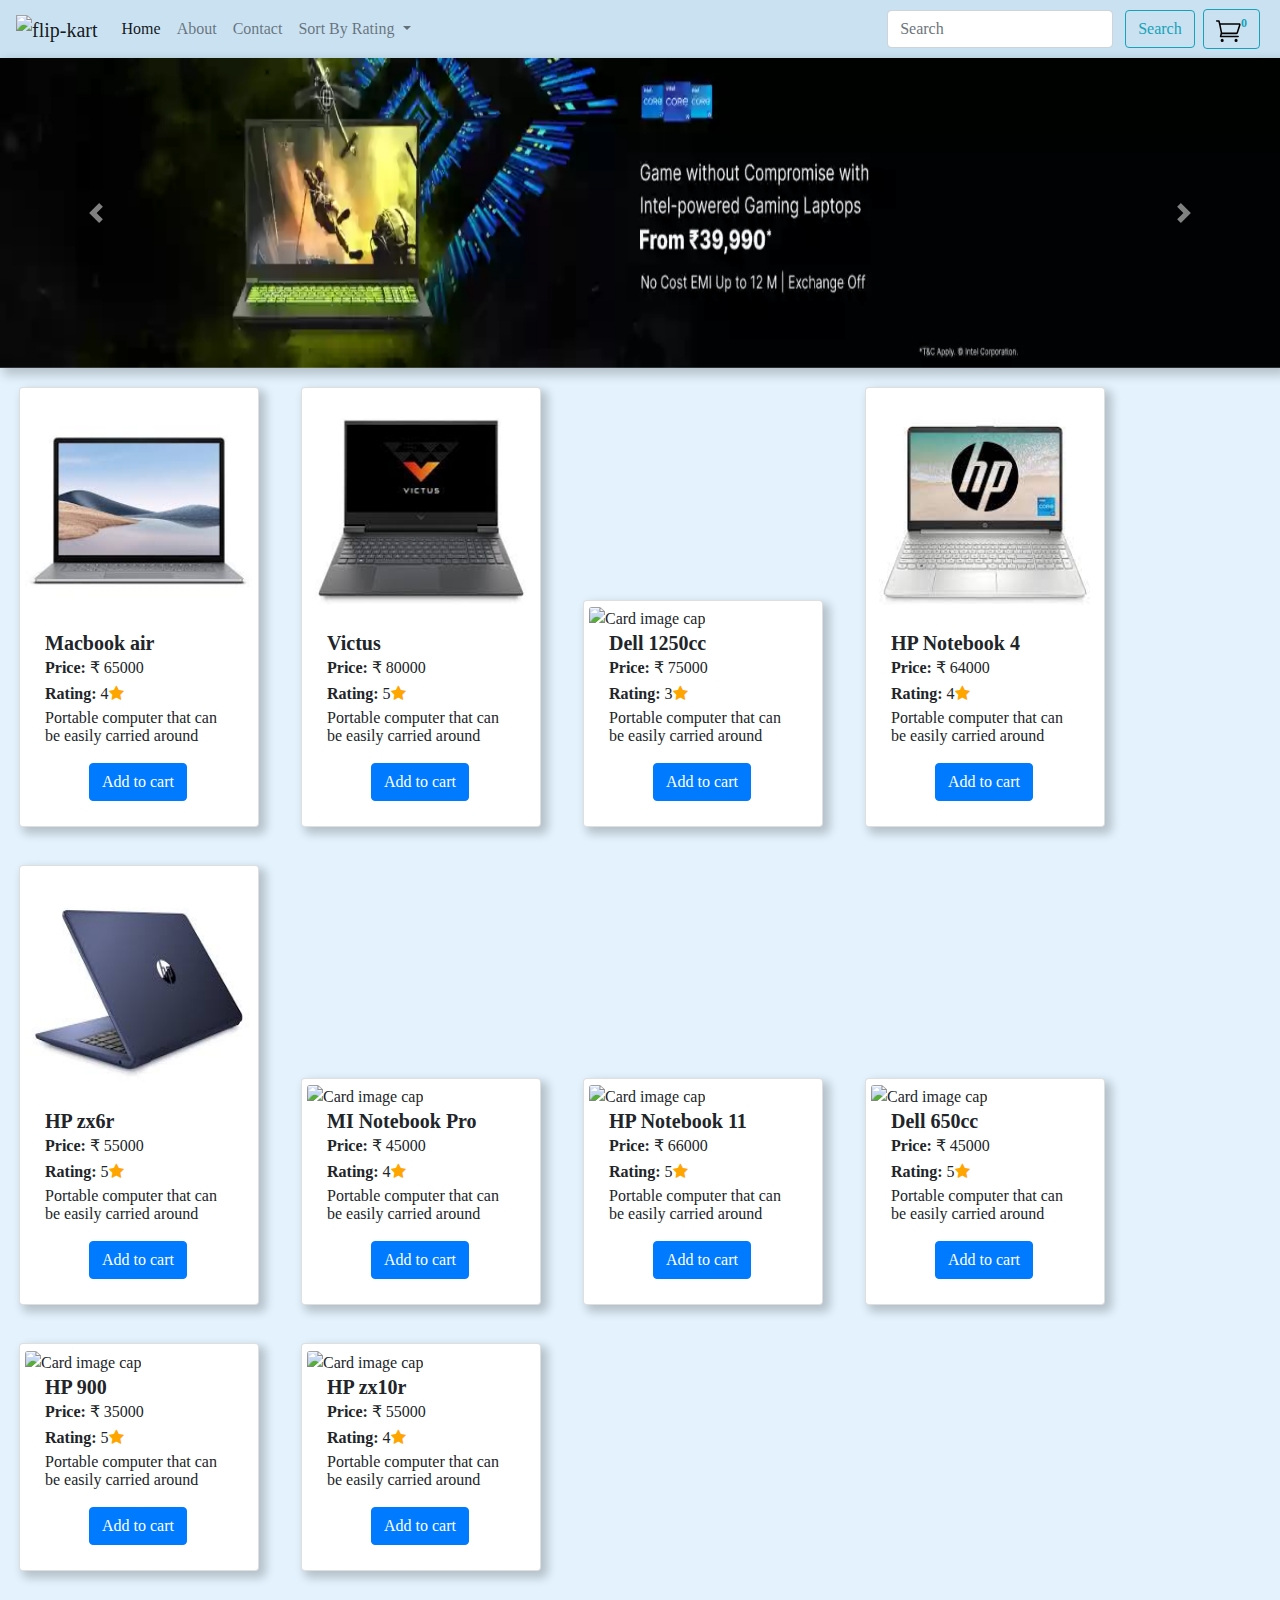
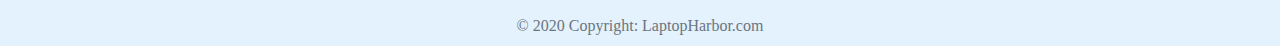
==== commit dab376bd: "functionality of login is partially done" ====
--- a/index.html
+++ b/index.html
@@ -11,7 +11,7 @@
     <link rel="stylesheet" href="style.css">
     <link rel="stylesheet" href="https://cdnjs.cloudflare.com/ajax/libs/font-awesome/4.7.0/css/font-awesome.min.css">
 
-  </head> ̰
+  </head>
   <body>
     <nav class="navbar navbar-expand-lg navbar-light" style="background-color: #c9e1f1;">
         <a class="navbar-brand" href="index.html"><img src="images/Asset 2 (1).svg" alt="flip-kart"></a>
